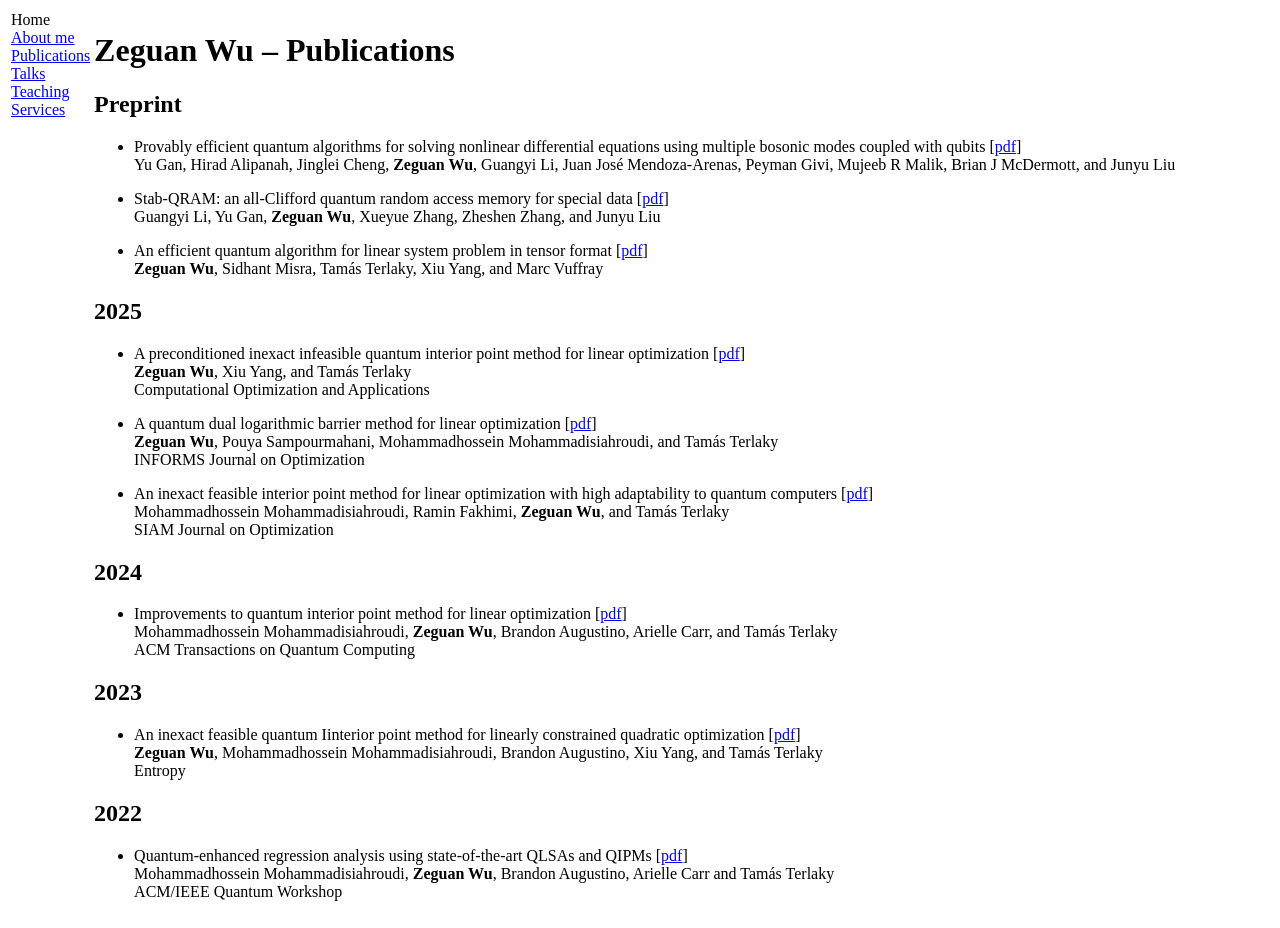
==== publications.html @ a59cf5a6 "updates" ====
<!DOCTYPE html PUBLIC "-//W3C//DTD XHTML 1.1//EN"
  "http://www.w3.org/TR/xhtml11/DTD/xhtml11.dtd">
<html xmlns="http://www.w3.org/1999/xhtml" xml:lang="en">
<head>
<!-- Google tag (gtag.js) -->
<script async src="https://www.googletagmanager.com/gtag/js?id=G-FV58PV2TEV"></script>
<script>
  window.dataLayer = window.dataLayer || [];
  function gtag(){dataLayer.push(arguments);}
  gtag('js', new Date());

  gtag('config', 'G-FV58PV2TEV');
</script>
<meta name="generator" content="jemdoc, see http://jemdoc.jaboc.net/" />
<meta http-equiv="Content-Type" content="text/html;charset=utf-8" />
<link rel="stylesheet" href="jemdoc.css" type="text/css" />
<title>Zeguan Wu &ndash; Publications</title>
</head>
<body>
<table summary="Table for page layout." id="tlayout">
<tr valign="top">
<td id="layout-menu">
<div class="menu-category">Home</div>
<div class="menu-item"><a href="index.html">About&nbsp;me</a></div>
<div class="menu-item"><a href="publications.html" class="current">Publications</a></div>
<div class="menu-item"><a href="talks.html">Talks</a></div>
<div class="menu-item"><a href="teaching.html">Teaching</a></div>
<div class="menu-item"><a href="services.html">Services</a></div>
</td>
<td id="layout-content">
<div id="toptitle">
<h1>Zeguan Wu &ndash; Publications</h1>
</div>

<h2>Preprint</h2>
<ul>
<li><p>Provably efficient quantum algorithms for solving nonlinear differential equations using multiple bosonic modes coupled with qubits [<a href="https://arxiv.org/pdf/2511.09939">pdf</a>] <br />
Yu Gan, Hirad Alipanah, Jinglei Cheng, <b>Zeguan Wu</b>, Guangyi Li, Juan José Mendoza-Arenas, Peyman Givi, Mujeeb R Malik, Brian J McDermott, and Junyu Liu</p>
</li>


<li><p>Stab-QRAM: an all-Clifford quantum random access memory for special data [<a href="https://arxiv.org/pdf/2509.26494">pdf</a>] <br />
Guangyi Li, Yu Gan, <b>Zeguan Wu</b>, Xueyue Zhang, Zheshen Zhang, and Junyu Liu</p>
</li>



<li><p>An efficient quantum algorithm for linear system problem in tensor format [<a href="https://arxiv.org/html/2403.19829v1">pdf</a>] <br />
<b>Zeguan Wu</b>, Sidhant Misra, Tamás Terlaky, Xiu Yang, and Marc Vuffray</p>
</li>
</ul>

<h2>2025</h2>
<ul>
<li><p>A preconditioned inexact infeasible quantum interior point method for linear optimization [<a href="https://link.springer.com/article/10.1007/s10589-025-00750-4">pdf</a>] <br />
<b>Zeguan Wu</b>, Xiu Yang, and Tamás Terlaky<br />
Computational Optimization and Applications</p>
</li>

<li><p>A quantum dual logarithmic barrier method for linear optimization [<a href="https://arxiv.org/abs/2412.15977">pdf</a>] <br />
<b>Zeguan Wu</b>, Pouya Sampourmahani, Mohammadhossein Mohammadisiahroudi, and Tamás Terlaky<br />
INFORMS Journal on Optimization</p>
</li>

<li><p>An inexact feasible interior point method for linear optimization with high adaptability to quantum computers [<a href="https://epubs.siam.org/doi/abs/10.1137/23M1589414">pdf</a>] <br />
Mohammadhossein Mohammadisiahroudi, Ramin Fakhimi, <b>Zeguan Wu</b>, and Tamás Terlaky<br />
SIAM Journal on Optimization</p>
</li>
</ul>


<h2>2024</h2>
<ul>
<li><p>Improvements to quantum interior point method for linear optimization [<a href="https://dl.acm.org/doi/abs/10.1145/3702244">pdf</a>] <br />
Mohammadhossein Mohammadisiahroudi, <b>Zeguan Wu</b>, Brandon Augustino, Arielle Carr, and Tamás Terlaky <br />
ACM Transactions on Quantum Computing</p>
</li>
</ul>

<h2>2023</h2>
<ul>
<li><p>An inexact feasible quantum Iinterior point method for linearly constrained quadratic optimization [<a href="https://www.mdpi.com/1099-4300/25/2/330">pdf</a>] <br />
<b>Zeguan Wu</b>, Mohammadhossein Mohammadisiahroudi, Brandon Augustino, Xiu Yang, and Tamás Terlaky <br />
Entropy</p>
</li>
</ul>

<h2>2022</h2>
<ul>
<li><p>Quantum-enhanced regression analysis using state-of-the-art QLSAs and QIPMs [<a href="https://ieeexplore.ieee.org/document/9996682">pdf</a>] <br />
Mohammadhossein Mohammadisiahroudi, <b>Zeguan Wu</b>, Brandon Augustino, Arielle Carr and Tamás Terlaky <br />
ACM/IEEE Quantum Workshop</p>
</li>
</ul>

</td>
</tr>
</table>
</body>
</html>
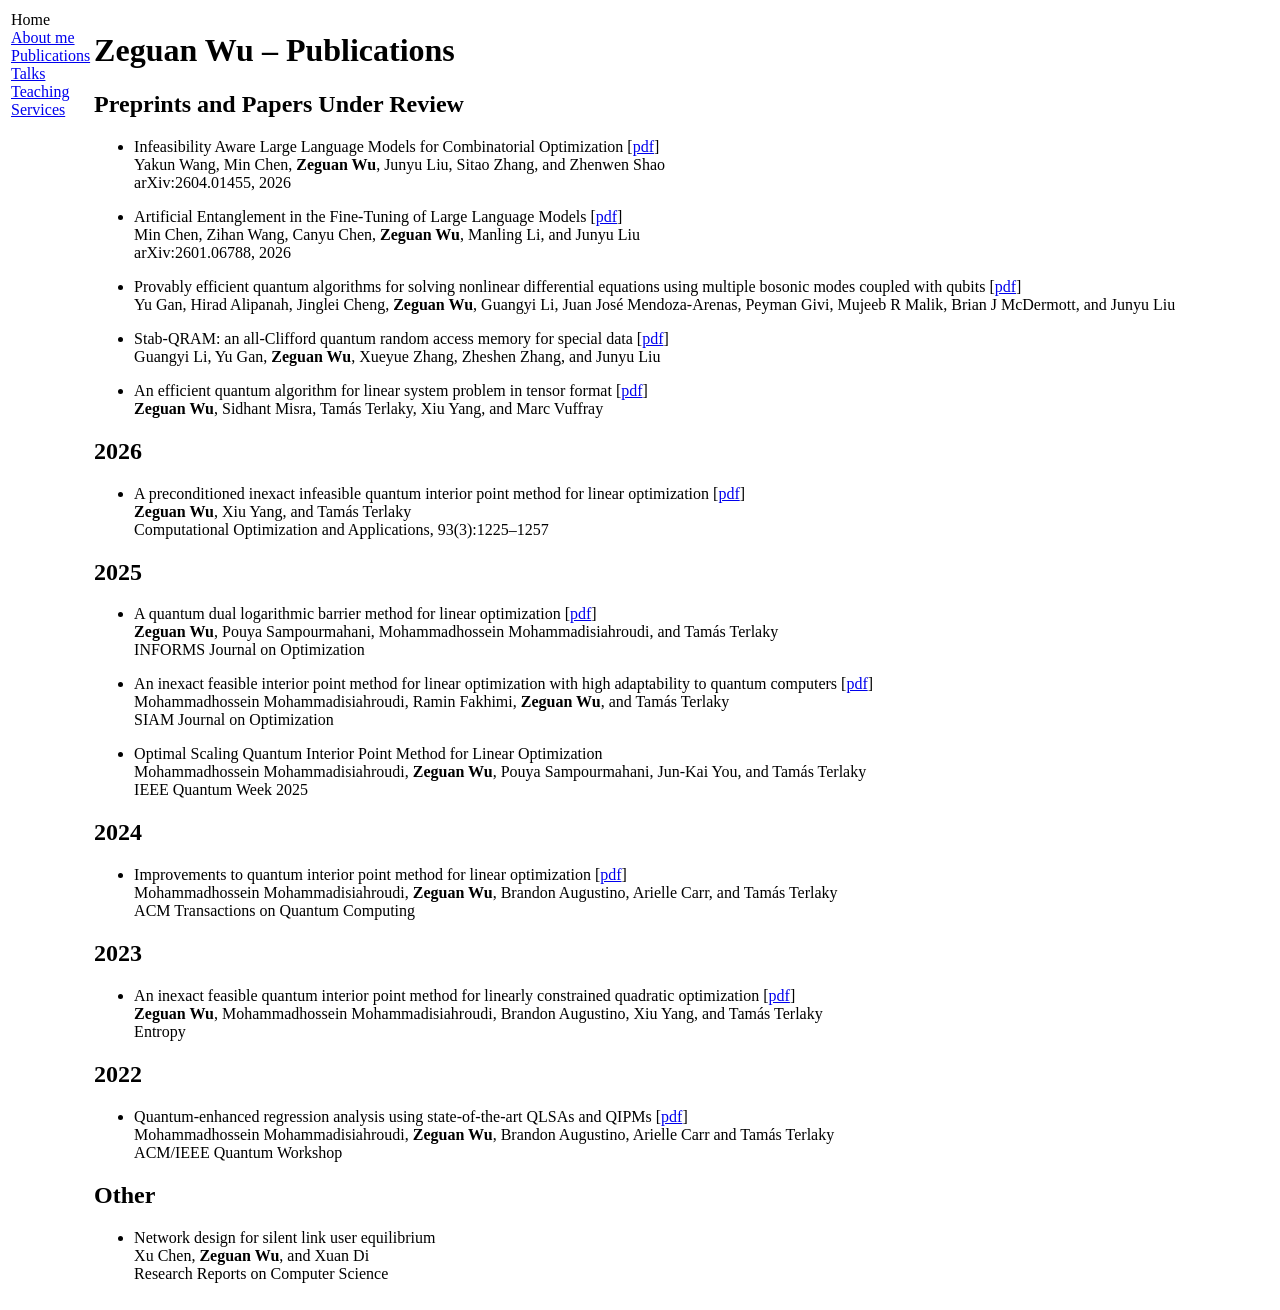
==== commit 252982cc: "Update website from CV" ====
--- a/publications.html
+++ b/publications.html
@@ -32,55 +32,69 @@
 <h1>Zeguan Wu &ndash; Publications</h1>
 </div>
 
-<h2>Preprint</h2>
+<h2>Preprints and Papers Under Review</h2>
 <ul>
-<li><p>Provably efficient quantum algorithms for solving nonlinear differential equations using multiple bosonic modes coupled with qubits [<a href="https://arxiv.org/pdf/2511.09939">pdf</a>] <br />
-Yu Gan, Hirad Alipanah, Jinglei Cheng, <b>Zeguan Wu</b>, Guangyi Li, Juan José Mendoza-Arenas, Peyman Givi, Mujeeb R Malik, Brian J McDermott, and Junyu Liu</p>
+<li><p>Infeasibility Aware Large Language Models for Combinatorial Optimization [<a href="https://arxiv.org/pdf/2604.01455">pdf</a>] <br />
+Yakun Wang, Min Chen, <b>Zeguan Wu</b>, Junyu Liu, Sitao Zhang, and Zhenwen Shao<br />
+arXiv:2604.01455, 2026</p>
 </li>
 
+<li><p>Artificial Entanglement in the Fine-Tuning of Large Language Models [<a href="https://arxiv.org/pdf/2601.06788">pdf</a>] <br />
+Min Chen, Zihan Wang, Canyu Chen, <b>Zeguan Wu</b>, Manling Li, and Junyu Liu<br />
+arXiv:2601.06788, 2026</p>
+</li>
+
+<li><p>Provably efficient quantum algorithms for solving nonlinear differential equations using multiple bosonic modes coupled with qubits [<a href="https://arxiv.org/pdf/2511.09939">pdf</a>] <br />
+Yu Gan, Hirad Alipanah, Jinglei Cheng, <b>Zeguan Wu</b>, Guangyi Li, Juan Jos&eacute; Mendoza-Arenas, Peyman Givi, Mujeeb R Malik, Brian J McDermott, and Junyu Liu</p>
+</li>
 
 <li><p>Stab-QRAM: an all-Clifford quantum random access memory for special data [<a href="https://arxiv.org/pdf/2509.26494">pdf</a>] <br />
 Guangyi Li, Yu Gan, <b>Zeguan Wu</b>, Xueyue Zhang, Zheshen Zhang, and Junyu Liu</p>
 </li>
 
+<li><p>An efficient quantum algorithm for linear system problem in tensor format [<a href="https://arxiv.org/pdf/2403.19829">pdf</a>] <br />
+<b>Zeguan Wu</b>, Sidhant Misra, Tam&aacute;s Terlaky, Xiu Yang, and Marc Vuffray</p>
+</li>
+</ul>
 
-
-<li><p>An efficient quantum algorithm for linear system problem in tensor format [<a href="https://arxiv.org/html/2403.19829v1">pdf</a>] <br />
-<b>Zeguan Wu</b>, Sidhant Misra, Tamás Terlaky, Xiu Yang, and Marc Vuffray</p>
+<h2>2026</h2>
+<ul>
+<li><p>A preconditioned inexact infeasible quantum interior point method for linear optimization [<a href="https://link.springer.com/article/10.1007/s10589-025-00750-4">pdf</a>] <br />
+<b>Zeguan Wu</b>, Xiu Yang, and Tam&aacute;s Terlaky<br />
+Computational Optimization and Applications, 93(3):1225&ndash;1257</p>
 </li>
 </ul>
 
 <h2>2025</h2>
 <ul>
-<li><p>A preconditioned inexact infeasible quantum interior point method for linear optimization [<a href="https://link.springer.com/article/10.1007/s10589-025-00750-4">pdf</a>] <br />
-<b>Zeguan Wu</b>, Xiu Yang, and Tamás Terlaky<br />
-Computational Optimization and Applications</p>
-</li>
-
-<li><p>A quantum dual logarithmic barrier method for linear optimization [<a href="https://arxiv.org/abs/2412.15977">pdf</a>] <br />
-<b>Zeguan Wu</b>, Pouya Sampourmahani, Mohammadhossein Mohammadisiahroudi, and Tamás Terlaky<br />
+<li><p>A quantum dual logarithmic barrier method for linear optimization [<a href="https://pubsonline.informs.org/doi/10.1287/ijoo.2024.0062">pdf</a>] <br />
+<b>Zeguan Wu</b>, Pouya Sampourmahani, Mohammadhossein Mohammadisiahroudi, and Tam&aacute;s Terlaky<br />
 INFORMS Journal on Optimization</p>
 </li>
 
 <li><p>An inexact feasible interior point method for linear optimization with high adaptability to quantum computers [<a href="https://epubs.siam.org/doi/abs/10.1137/23M1589414">pdf</a>] <br />
-Mohammadhossein Mohammadisiahroudi, Ramin Fakhimi, <b>Zeguan Wu</b>, and Tamás Terlaky<br />
+Mohammadhossein Mohammadisiahroudi, Ramin Fakhimi, <b>Zeguan Wu</b>, and Tam&aacute;s Terlaky<br />
 SIAM Journal on Optimization</p>
 </li>
+
+<li><p>Optimal Scaling Quantum Interior Point Method for Linear Optimization <br />
+Mohammadhossein Mohammadisiahroudi, <b>Zeguan Wu</b>, Pouya Sampourmahani, Jun-Kai You, and Tam&aacute;s Terlaky<br />
+IEEE Quantum Week 2025</p>
+</li>
 </ul>
-
 
 <h2>2024</h2>
 <ul>
 <li><p>Improvements to quantum interior point method for linear optimization [<a href="https://dl.acm.org/doi/abs/10.1145/3702244">pdf</a>] <br />
-Mohammadhossein Mohammadisiahroudi, <b>Zeguan Wu</b>, Brandon Augustino, Arielle Carr, and Tamás Terlaky <br />
+Mohammadhossein Mohammadisiahroudi, <b>Zeguan Wu</b>, Brandon Augustino, Arielle Carr, and Tam&aacute;s Terlaky<br />
 ACM Transactions on Quantum Computing</p>
 </li>
 </ul>
 
 <h2>2023</h2>
 <ul>
-<li><p>An inexact feasible quantum Iinterior point method for linearly constrained quadratic optimization [<a href="https://www.mdpi.com/1099-4300/25/2/330">pdf</a>] <br />
-<b>Zeguan Wu</b>, Mohammadhossein Mohammadisiahroudi, Brandon Augustino, Xiu Yang, and Tamás Terlaky <br />
+<li><p>An inexact feasible quantum interior point method for linearly constrained quadratic optimization [<a href="https://www.mdpi.com/1099-4300/25/2/330">pdf</a>] <br />
+<b>Zeguan Wu</b>, Mohammadhossein Mohammadisiahroudi, Brandon Augustino, Xiu Yang, and Tam&aacute;s Terlaky<br />
 Entropy</p>
 </li>
 </ul>
@@ -88,8 +102,16 @@
 <h2>2022</h2>
 <ul>
 <li><p>Quantum-enhanced regression analysis using state-of-the-art QLSAs and QIPMs [<a href="https://ieeexplore.ieee.org/document/9996682">pdf</a>] <br />
-Mohammadhossein Mohammadisiahroudi, <b>Zeguan Wu</b>, Brandon Augustino, Arielle Carr and Tamás Terlaky <br />
+Mohammadhossein Mohammadisiahroudi, <b>Zeguan Wu</b>, Brandon Augustino, Arielle Carr and Tam&aacute;s Terlaky<br />
 ACM/IEEE Quantum Workshop</p>
+</li>
+</ul>
+
+<h2>Other</h2>
+<ul>
+<li><p>Network design for silent link user equilibrium <br />
+Xu Chen, <b>Zeguan Wu</b>, and Xuan Di<br />
+Research Reports on Computer Science</p>
 </li>
 </ul>
 
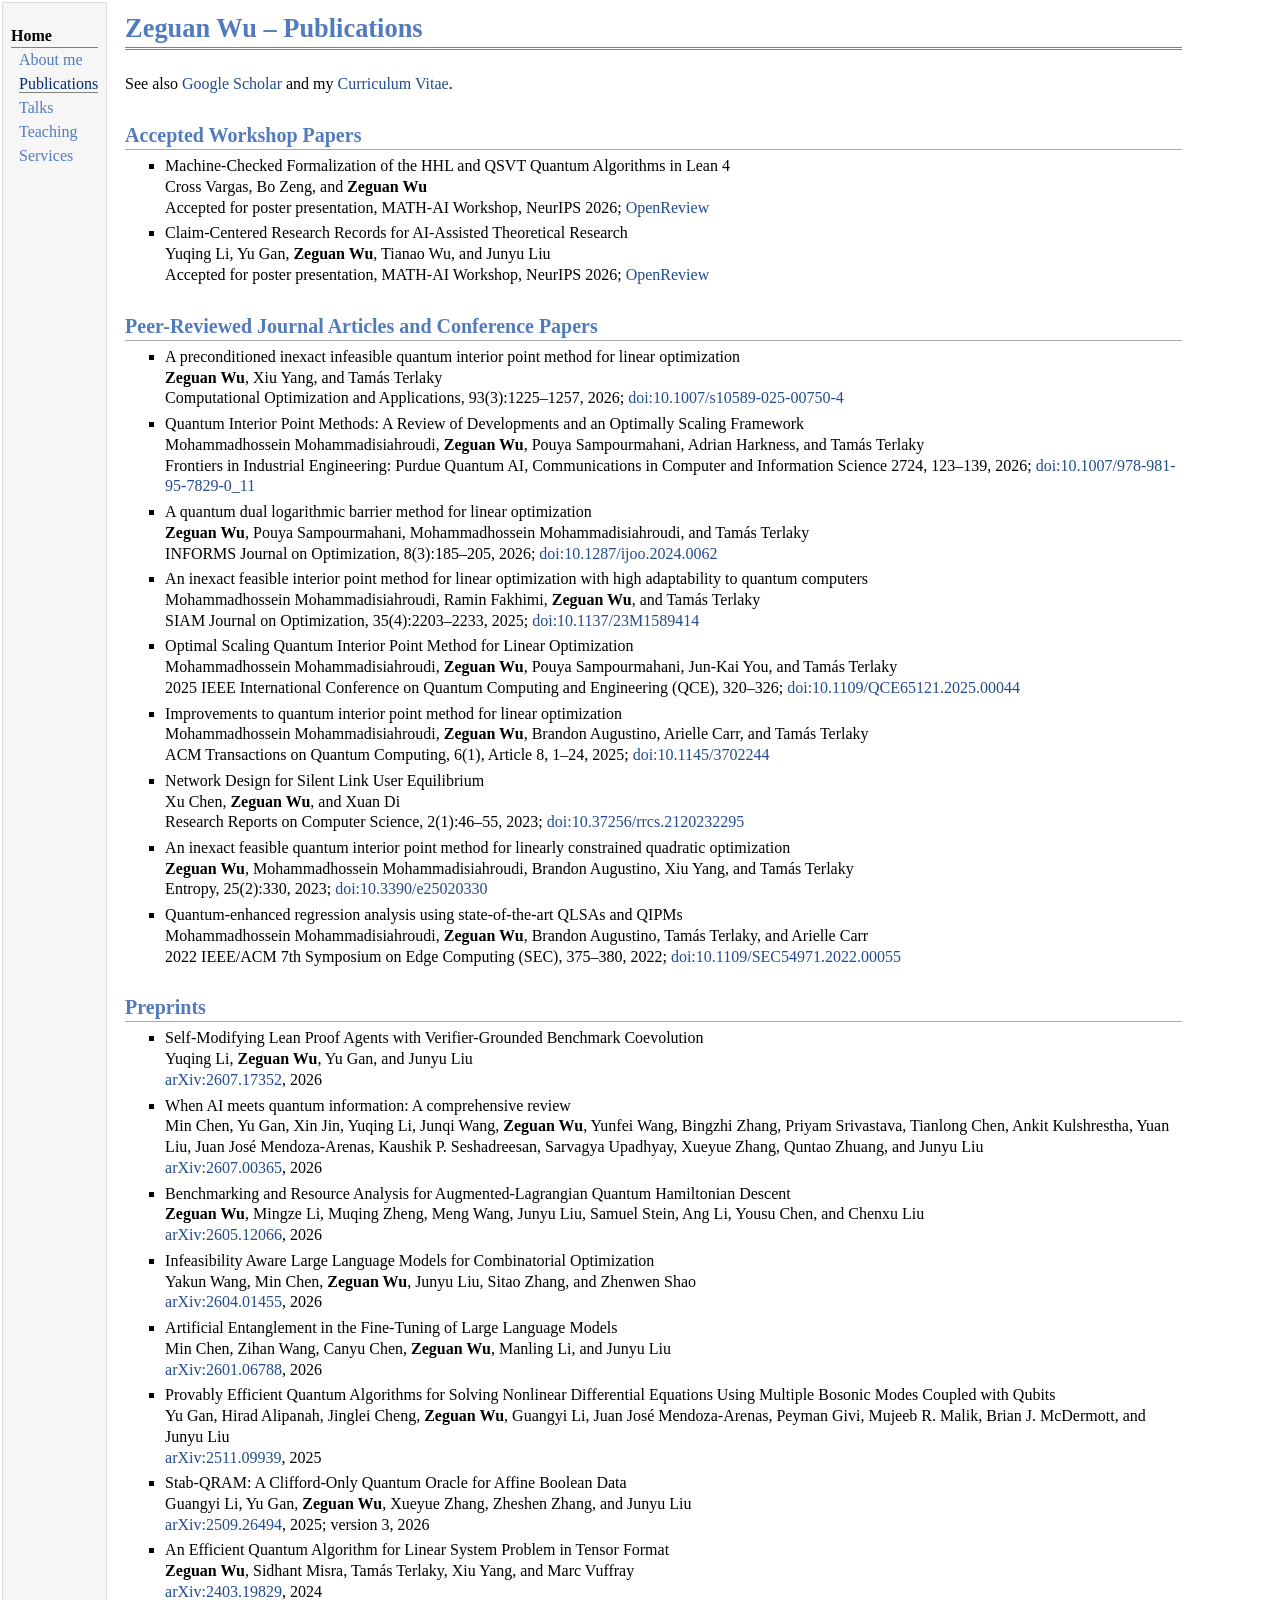
==== commit 6355304f: "Update academic website and restore profile photo" ====
--- a/publications.html
+++ b/publications.html
@@ -13,6 +13,8 @@
 </script>
 <meta name="generator" content="jemdoc, see http://jemdoc.jaboc.net/" />
 <meta http-equiv="Content-Type" content="text/html;charset=utf-8" />
+<meta name="viewport" content="width=device-width, initial-scale=1" />
+<meta name="description" content="Publications by Zeguan Wu: peer-reviewed articles and conference papers, preprints, and accepted workshop papers." />
 <link rel="stylesheet" href="jemdoc.css" type="text/css" />
 <title>Zeguan Wu &ndash; Publications</title>
 </head>
@@ -31,90 +33,89 @@
 <div id="toptitle">
 <h1>Zeguan Wu &ndash; Publications</h1>
 </div>
+<p>See also <a href="https://scholar.google.com/citations?user=1lBFFiIAAAAJ&amp;hl=en">Google Scholar</a> and my <a href="CV.pdf">Curriculum Vitae</a>.</p>
+<h2>Accepted Workshop Papers</h2>
+<ul>
+<li><p>Machine-Checked Formalization of the HHL and QSVT Quantum Algorithms in Lean 4<br />
+Cross Vargas, Bo Zeng, and <b>Zeguan Wu</b><br />
+Accepted for poster presentation, MATH-AI Workshop, NeurIPS 2026; <a href="https://openreview.net/forum?id=DjJa0POyun">OpenReview</a></p></li>
 
-<h2>Preprints and Papers Under Review</h2>
+<li><p>Claim-Centered Research Records for AI-Assisted Theoretical Research<br />
+Yuqing Li, Yu Gan, <b>Zeguan Wu</b>, Tianao Wu, and Junyu Liu<br />
+Accepted for poster presentation, MATH-AI Workshop, NeurIPS 2026; <a href="https://openreview.net/forum?id=pbhv8tshsZ">OpenReview</a></p></li>
+</ul>
+<h2>Peer-Reviewed Journal Articles and Conference Papers</h2>
 <ul>
-<li><p>Infeasibility Aware Large Language Models for Combinatorial Optimization [<a href="https://arxiv.org/pdf/2604.01455">pdf</a>] <br />
+<li><p>A preconditioned inexact infeasible quantum interior point method for linear optimization<br />
+<b>Zeguan Wu</b>, Xiu Yang, and Tamás Terlaky<br />
+Computational Optimization and Applications, 93(3):1225&ndash;1257, 2026; <a href="https://doi.org/10.1007/s10589-025-00750-4">doi:10.1007/s10589-025-00750-4</a></p></li>
+
+<li><p>Quantum Interior Point Methods: A Review of Developments and an Optimally Scaling Framework<br />
+Mohammadhossein Mohammadisiahroudi, <b>Zeguan Wu</b>, Pouya Sampourmahani, Adrian Harkness, and Tamás Terlaky<br />
+Frontiers in Industrial Engineering: Purdue Quantum AI, Communications in Computer and Information Science 2724, 123&ndash;139, 2026; <a href="https://doi.org/10.1007/978-981-95-7829-0_11">doi:10.1007/978-981-95-7829-0_11</a></p></li>
+
+<li><p>A quantum dual logarithmic barrier method for linear optimization<br />
+<b>Zeguan Wu</b>, Pouya Sampourmahani, Mohammadhossein Mohammadisiahroudi, and Tamás Terlaky<br />
+INFORMS Journal on Optimization, 8(3):185&ndash;205, 2026; <a href="https://doi.org/10.1287/ijoo.2024.0062">doi:10.1287/ijoo.2024.0062</a></p></li>
+
+<li><p>An inexact feasible interior point method for linear optimization with high adaptability to quantum computers<br />
+Mohammadhossein Mohammadisiahroudi, Ramin Fakhimi, <b>Zeguan Wu</b>, and Tamás Terlaky<br />
+SIAM Journal on Optimization, 35(4):2203&ndash;2233, 2025; <a href="https://doi.org/10.1137/23M1589414">doi:10.1137/23M1589414</a></p></li>
+
+<li><p>Optimal Scaling Quantum Interior Point Method for Linear Optimization<br />
+Mohammadhossein Mohammadisiahroudi, <b>Zeguan Wu</b>, Pouya Sampourmahani, Jun-Kai You, and Tamás Terlaky<br />
+2025 IEEE International Conference on Quantum Computing and Engineering (QCE), 320&ndash;326; <a href="https://doi.org/10.1109/QCE65121.2025.00044">doi:10.1109/QCE65121.2025.00044</a></p></li>
+
+<li><p>Improvements to quantum interior point method for linear optimization<br />
+Mohammadhossein Mohammadisiahroudi, <b>Zeguan Wu</b>, Brandon Augustino, Arielle Carr, and Tamás Terlaky<br />
+ACM Transactions on Quantum Computing, 6(1), Article 8, 1&ndash;24, 2025; <a href="https://doi.org/10.1145/3702244">doi:10.1145/3702244</a></p></li>
+
+<li><p>Network Design for Silent Link User Equilibrium<br />
+Xu Chen, <b>Zeguan Wu</b>, and Xuan Di<br />
+Research Reports on Computer Science, 2(1):46&ndash;55, 2023; <a href="https://doi.org/10.37256/rrcs.2120232295">doi:10.37256/rrcs.2120232295</a></p></li>
+
+<li><p>An inexact feasible quantum interior point method for linearly constrained quadratic optimization<br />
+<b>Zeguan Wu</b>, Mohammadhossein Mohammadisiahroudi, Brandon Augustino, Xiu Yang, and Tamás Terlaky<br />
+Entropy, 25(2):330, 2023; <a href="https://doi.org/10.3390/e25020330">doi:10.3390/e25020330</a></p></li>
+
+<li><p>Quantum-enhanced regression analysis using state-of-the-art QLSAs and QIPMs<br />
+Mohammadhossein Mohammadisiahroudi, <b>Zeguan Wu</b>, Brandon Augustino, Tamás Terlaky, and Arielle Carr<br />
+2022 IEEE/ACM 7th Symposium on Edge Computing (SEC), 375&ndash;380, 2022; <a href="https://doi.org/10.1109/SEC54971.2022.00055">doi:10.1109/SEC54971.2022.00055</a></p></li>
+</ul>
+<h2>Preprints</h2>
+<ul>
+<li><p>Self-Modifying Lean Proof Agents with Verifier-Grounded Benchmark Coevolution<br />
+Yuqing Li, <b>Zeguan Wu</b>, Yu Gan, and Junyu Liu<br />
+<a href="https://arxiv.org/abs/2607.17352">arXiv:2607.17352</a>, 2026</p></li>
+
+<li><p>When AI meets quantum information: A comprehensive review<br />
+Min Chen, Yu Gan, Xin Jin, Yuqing Li, Junqi Wang, <b>Zeguan Wu</b>, Yunfei Wang, Bingzhi Zhang, Priyam Srivastava, Tianlong Chen, Ankit Kulshrestha, Yuan Liu, Juan José Mendoza-Arenas, Kaushik P. Seshadreesan, Sarvagya Upadhyay, Xueyue Zhang, Quntao Zhuang, and Junyu Liu<br />
+<a href="https://arxiv.org/abs/2607.00365">arXiv:2607.00365</a>, 2026</p></li>
+
+<li><p>Benchmarking and Resource Analysis for Augmented-Lagrangian Quantum Hamiltonian Descent<br />
+<b>Zeguan Wu</b>, Mingze Li, Muqing Zheng, Meng Wang, Junyu Liu, Samuel Stein, Ang Li, Yousu Chen, and Chenxu Liu<br />
+<a href="https://arxiv.org/abs/2605.12066">arXiv:2605.12066</a>, 2026</p></li>
+
+<li><p>Infeasibility Aware Large Language Models for Combinatorial Optimization<br />
 Yakun Wang, Min Chen, <b>Zeguan Wu</b>, Junyu Liu, Sitao Zhang, and Zhenwen Shao<br />
-arXiv:2604.01455, 2026</p>
-</li>
+<a href="https://arxiv.org/abs/2604.01455">arXiv:2604.01455</a>, 2026</p></li>
 
-<li><p>Artificial Entanglement in the Fine-Tuning of Large Language Models [<a href="https://arxiv.org/pdf/2601.06788">pdf</a>] <br />
+<li><p>Artificial Entanglement in the Fine-Tuning of Large Language Models<br />
 Min Chen, Zihan Wang, Canyu Chen, <b>Zeguan Wu</b>, Manling Li, and Junyu Liu<br />
-arXiv:2601.06788, 2026</p>
-</li>
+<a href="https://arxiv.org/abs/2601.06788">arXiv:2601.06788</a>, 2026</p></li>
 
-<li><p>Provably efficient quantum algorithms for solving nonlinear differential equations using multiple bosonic modes coupled with qubits [<a href="https://arxiv.org/pdf/2511.09939">pdf</a>] <br />
-Yu Gan, Hirad Alipanah, Jinglei Cheng, <b>Zeguan Wu</b>, Guangyi Li, Juan Jos&eacute; Mendoza-Arenas, Peyman Givi, Mujeeb R Malik, Brian J McDermott, and Junyu Liu</p>
-</li>
+<li><p>Provably Efficient Quantum Algorithms for Solving Nonlinear Differential Equations Using Multiple Bosonic Modes Coupled with Qubits<br />
+Yu Gan, Hirad Alipanah, Jinglei Cheng, <b>Zeguan Wu</b>, Guangyi Li, Juan José Mendoza-Arenas, Peyman Givi, Mujeeb R. Malik, Brian J. McDermott, and Junyu Liu<br />
+<a href="https://arxiv.org/abs/2511.09939">arXiv:2511.09939</a>, 2025</p></li>
 
-<li><p>Stab-QRAM: an all-Clifford quantum random access memory for special data [<a href="https://arxiv.org/pdf/2509.26494">pdf</a>] <br />
-Guangyi Li, Yu Gan, <b>Zeguan Wu</b>, Xueyue Zhang, Zheshen Zhang, and Junyu Liu</p>
-</li>
+<li><p>Stab-QRAM: A Clifford-Only Quantum Oracle for Affine Boolean Data<br />
+Guangyi Li, Yu Gan, <b>Zeguan Wu</b>, Xueyue Zhang, Zheshen Zhang, and Junyu Liu<br />
+<a href="https://arxiv.org/abs/2509.26494">arXiv:2509.26494</a>, 2025; version 3, 2026</p></li>
 
-<li><p>An efficient quantum algorithm for linear system problem in tensor format [<a href="https://arxiv.org/pdf/2403.19829">pdf</a>] <br />
-<b>Zeguan Wu</b>, Sidhant Misra, Tam&aacute;s Terlaky, Xiu Yang, and Marc Vuffray</p>
-</li>
+<li><p>An Efficient Quantum Algorithm for Linear System Problem in Tensor Format<br />
+<b>Zeguan Wu</b>, Sidhant Misra, Tamás Terlaky, Xiu Yang, and Marc Vuffray<br />
+<a href="https://arxiv.org/abs/2403.19829">arXiv:2403.19829</a>, 2024</p></li>
 </ul>
-
-<h2>2026</h2>
-<ul>
-<li><p>A preconditioned inexact infeasible quantum interior point method for linear optimization [<a href="https://link.springer.com/article/10.1007/s10589-025-00750-4">pdf</a>] <br />
-<b>Zeguan Wu</b>, Xiu Yang, and Tam&aacute;s Terlaky<br />
-Computational Optimization and Applications, 93(3):1225&ndash;1257</p>
-</li>
-</ul>
-
-<h2>2025</h2>
-<ul>
-<li><p>A quantum dual logarithmic barrier method for linear optimization [<a href="https://pubsonline.informs.org/doi/10.1287/ijoo.2024.0062">pdf</a>] <br />
-<b>Zeguan Wu</b>, Pouya Sampourmahani, Mohammadhossein Mohammadisiahroudi, and Tam&aacute;s Terlaky<br />
-INFORMS Journal on Optimization</p>
-</li>
-
-<li><p>An inexact feasible interior point method for linear optimization with high adaptability to quantum computers [<a href="https://epubs.siam.org/doi/abs/10.1137/23M1589414">pdf</a>] <br />
-Mohammadhossein Mohammadisiahroudi, Ramin Fakhimi, <b>Zeguan Wu</b>, and Tam&aacute;s Terlaky<br />
-SIAM Journal on Optimization</p>
-</li>
-
-<li><p>Optimal Scaling Quantum Interior Point Method for Linear Optimization <br />
-Mohammadhossein Mohammadisiahroudi, <b>Zeguan Wu</b>, Pouya Sampourmahani, Jun-Kai You, and Tam&aacute;s Terlaky<br />
-IEEE Quantum Week 2025</p>
-</li>
-</ul>
-
-<h2>2024</h2>
-<ul>
-<li><p>Improvements to quantum interior point method for linear optimization [<a href="https://dl.acm.org/doi/abs/10.1145/3702244">pdf</a>] <br />
-Mohammadhossein Mohammadisiahroudi, <b>Zeguan Wu</b>, Brandon Augustino, Arielle Carr, and Tam&aacute;s Terlaky<br />
-ACM Transactions on Quantum Computing</p>
-</li>
-</ul>
-
-<h2>2023</h2>
-<ul>
-<li><p>An inexact feasible quantum interior point method for linearly constrained quadratic optimization [<a href="https://www.mdpi.com/1099-4300/25/2/330">pdf</a>] <br />
-<b>Zeguan Wu</b>, Mohammadhossein Mohammadisiahroudi, Brandon Augustino, Xiu Yang, and Tam&aacute;s Terlaky<br />
-Entropy</p>
-</li>
-</ul>
-
-<h2>2022</h2>
-<ul>
-<li><p>Quantum-enhanced regression analysis using state-of-the-art QLSAs and QIPMs [<a href="https://ieeexplore.ieee.org/document/9996682">pdf</a>] <br />
-Mohammadhossein Mohammadisiahroudi, <b>Zeguan Wu</b>, Brandon Augustino, Arielle Carr and Tam&aacute;s Terlaky<br />
-ACM/IEEE Quantum Workshop</p>
-</li>
-</ul>
-
-<h2>Other</h2>
-<ul>
-<li><p>Network design for silent link user equilibrium <br />
-Xu Chen, <b>Zeguan Wu</b>, and Xuan Di<br />
-Research Reports on Computer Science</p>
-</li>
-</ul>
-
 </td>
 </tr>
 </table>
--- a/jemdoc.css
+++ b/jemdoc.css
@@ -0,0 +1,449 @@
+/* Default css file for jemdoc. */
+
+table#tlayout {
+    border: none;
+    border-collapse: separate;
+    background: white;
+}
+
+body {
+	background: white;
+	font-family: Georgia, serif;
+	padding-bottom: 8px;
+	margin: 0;
+}
+
+#layout-menu {
+	background: #f6f6f6;
+	border: 1px solid #dddddd;
+	padding-top: 0.5em;
+	padding-left: 8px;
+	padding-right: 8px;
+	font-size: 1.0em;
+	width: auto;
+	white-space: nowrap;
+    text-align: left;
+    vertical-align: top;
+}
+
+#layout-menu td {
+	background: #f4f4f4;
+    vertical-align: top;
+}
+
+#layout-content {
+	padding-top: 0.0em;
+	padding-left: 1.0em;
+	padding-right: 1.0em;
+    border: none;
+    background: white;
+    text-align: left;
+    vertical-align: top;
+}
+
+#layout-menu a {
+	line-height: 1.5em;
+	margin-left: 0.5em;
+}
+
+tt {
+    background: #ffffdd;
+}
+
+pre, tt {
+	font-size: 90%;
+	font-family: monaco, monospace;
+}
+
+a, a > tt {
+	color: #224b8d;
+	text-decoration: none;
+}
+
+a:hover {
+	border-bottom: 1px gray dotted;
+}
+
+#layout-menu a.current:link, #layout-menu a.current:visited {
+	color: #022b6d;
+	border-bottom: 1px gray solid;
+}
+#layout-menu a:link, #layout-menu a:visited, #layout-menu a:hover {
+	color: #527bbd;
+	text-decoration: none;
+}
+#layout-menu a:hover {
+	text-decoration: none;
+}
+
+div.menu-category {
+	border-bottom: 1px solid gray;
+	margin-top: 0.8em;
+	padding-top: 0.2em;
+	padding-bottom: 0.1em;
+	font-weight: bold;
+}
+
+div.menu-item {
+	padding-left: 16px;
+	text-indent: -16px;
+}
+
+div#toptitle {
+	padding-bottom: 0.2em;
+	margin-bottom: 1.5em;
+	border-bottom: 3px double gray;
+}
+
+/* Reduce space if we begin the page with a title. */
+div#toptitle + h2, div#toptitle + h3 {
+	margin-top: -0.7em;
+}
+
+div#subtitle {
+	margin-top: 0.0em;
+	margin-bottom: 0.0em;
+	padding-top: 0em;
+	padding-bottom: 0.1em;
+}
+
+em {
+	font-style: italic;
+}
+
+strong {
+	font-weight: bold;
+}
+
+
+h1, h2, h3 {
+	color: #527bbd;
+	margin-top: 0.7em;
+	margin-bottom: 0.3em;
+	padding-bottom: 0.2em;
+	line-height: 1.0;
+	padding-top: 0.5em;
+	border-bottom: 1px solid #aaaaaa;
+}
+
+h1 {
+	font-size: 165%;
+}
+
+h2 {
+	padding-top: 0.8em;
+	font-size: 125%;
+}
+
+h2 + h3 {
+    padding-top: 0.2em;
+}
+
+h3 {
+	font-size: 110%;
+	border-bottom: none;
+}
+
+p {
+	margin-top: 0.0em;
+	margin-bottom: 0.8em;
+	padding: 0;
+	line-height: 1.3;
+}
+
+pre {
+	padding: 0;
+	margin: 0;
+}
+
+div#footer {
+	font-size: small;
+	border-top: 1px solid #c0c0c0;
+	padding-top: 0.1em;
+	margin-top: 4.0em;
+	color: #c0c0c0;
+}
+
+div#footer a {
+	color: #80a0b0;
+}
+
+div#footer-text {
+	float: left;
+	padding-bottom: 8px;
+}
+
+ul, ol, dl {
+	margin-top: 0.2em;
+	padding-top: 0;
+	margin-bottom: 0.8em;
+}
+
+dt {
+	margin-top: 0.5em;
+	margin-bottom: 0;
+}
+
+dl {
+	margin-left: 20px;
+}
+
+dd {
+	color: #222222;
+}
+
+dd > *:first-child {
+	margin-top: 0;
+}
+
+ul {
+	list-style-position: outside;
+	list-style-type: square;
+}
+
+p + ul, p + ol {
+	margin-top: -0.5em;
+}
+
+li ul, li ol {
+	margin-top: -0.3em;
+}
+
+ol {
+	list-style-position: outside;
+	list-style-type: decimal;
+}
+
+li p, dd p {
+	margin-bottom: 0.3em;
+}
+
+
+ol ol {
+	list-style-type: lower-alpha;
+}
+
+ol ol ol {
+	list-style-type: lower-roman;
+}
+
+p + div.codeblock {
+	margin-top: -0.6em;
+}
+
+div.codeblock, div.infoblock {
+	margin-right: 0%;
+	margin-top: 1.2em;
+	margin-bottom: 1.3em;
+}
+
+div.blocktitle {
+	font-weight: bold;
+	color: #cd7b62;
+	margin-top: 1.2em;
+	margin-bottom: 0.1em;
+}
+
+div.blockcontent {
+	border: 1px solid silver;
+	padding: 0.3em 0.5em;
+}
+
+div.infoblock > div.blockcontent {
+	background: #ffffee;
+}
+
+div.blockcontent p + ul, div.blockcontent p + ol {
+	margin-top: 0.4em;
+}
+
+div.infoblock p {
+	margin-bottom: 0em;
+}
+
+div.infoblock li p, div.infoblock dd p {
+	margin-bottom: 0.5em;
+}
+
+div.infoblock p + p {
+	margin-top: 0.8em;
+}
+
+div.codeblock > div.blockcontent {
+	background: #f6f6f6;
+}
+
+span.pycommand {
+	color: #000070;
+}
+
+span.statement {
+	color: #008800;
+}
+span.builtin {
+	color: #000088;
+}
+span.special {
+	color: #990000;
+}
+span.operator {
+	color: #880000;
+}
+span.error {
+	color: #aa0000;
+}
+span.comment, span.comment > *, span.string, span.string > * {
+	color: #606060;
+}
+
+@media print {
+	#layout-menu { display: none; }
+}
+
+#fwtitle {
+	margin: 2px;
+}
+
+#fwtitle #toptitle {
+	padding-left: 0.5em;
+	margin-bottom: 0.5em;
+}
+
+#layout-content h1:first-child, #layout-content h2:first-child, #layout-content h3:first-child {
+	margin-top: -0.7em;
+}
+
+div#toptitle h1, #layout-content div#toptitle h1 {
+	margin-bottom: 0.0em;
+	padding-bottom: 0.1em;
+	padding-top: 0;
+	margin-top: 0.5em;
+	border-bottom: none;
+}
+
+img.eq {
+	padding: 0;
+	padding-left: 0.1em;
+	padding-right: 0.1em;
+	margin: 0;
+}
+
+img.eqwl {
+	padding-left: 2em;
+	padding-top: 0.6em;
+	padding-bottom: 0.2em;
+	margin: 0;
+}
+
+table {
+    border: 2px solid black;
+    border-collapse: collapse;
+}
+
+td {
+    padding: 2px;
+    padding-left: 0.5em;
+    padding-right: 0.5em;
+    text-align: center;
+    border: 1px solid gray;
+}
+
+table + table {
+    margin-top: 1em;
+}
+
+tr.heading {
+    font-weight: bold;
+    border-bottom: 2px solid black;
+}
+
+img {
+    border: none;
+}
+
+table.imgtable, table.imgtable td {
+    border: none;
+    text-align: left;
+}
+
+
+/* Profile photo and small-screen layout; retain the original jemdoc style. */
+table#tlayout {
+    width: 100%;
+    max-width: 1200px;
+}
+
+table.imgtable td {
+    vertical-align: top;
+}
+
+table.imgtable td.profile-photo {
+    padding: 0 1.2em 0 0;
+}
+
+.profile-photo img {
+    display: block;
+    width: 200px;
+    max-width: 100%;
+    height: auto;
+}
+
+.profile-details {
+    padding: 0;
+}
+
+#layout-content {
+    overflow-wrap: anywhere;
+}
+
+@media screen and (max-width: 640px) {
+    table#tlayout,
+    #tlayout > tbody,
+    #tlayout > tbody > tr,
+    #layout-menu,
+    #layout-content {
+        display: block;
+        width: auto;
+    }
+
+    #layout-menu {
+        padding: 0.5em 1em;
+        white-space: normal;
+    }
+
+    #layout-menu .menu-category {
+        margin-top: 0;
+    }
+
+    #layout-menu .menu-item {
+        display: inline-block;
+        padding: 0;
+        margin: 0.25em 0.8em 0.25em 0;
+        text-indent: 0;
+    }
+
+    #layout-menu a {
+        margin-left: 0;
+    }
+
+    #layout-content {
+        padding: 0.4em 1em 1em;
+    }
+}
+
+@media screen and (max-width: 480px) {
+    table.imgtable,
+    table.imgtable tbody,
+    table.imgtable tr,
+    table.imgtable td {
+        display: block;
+    }
+
+    table.imgtable td.profile-photo {
+        padding: 0 0 1em;
+    }
+
+    .profile-photo img {
+        width: 180px;
+    }
+}
